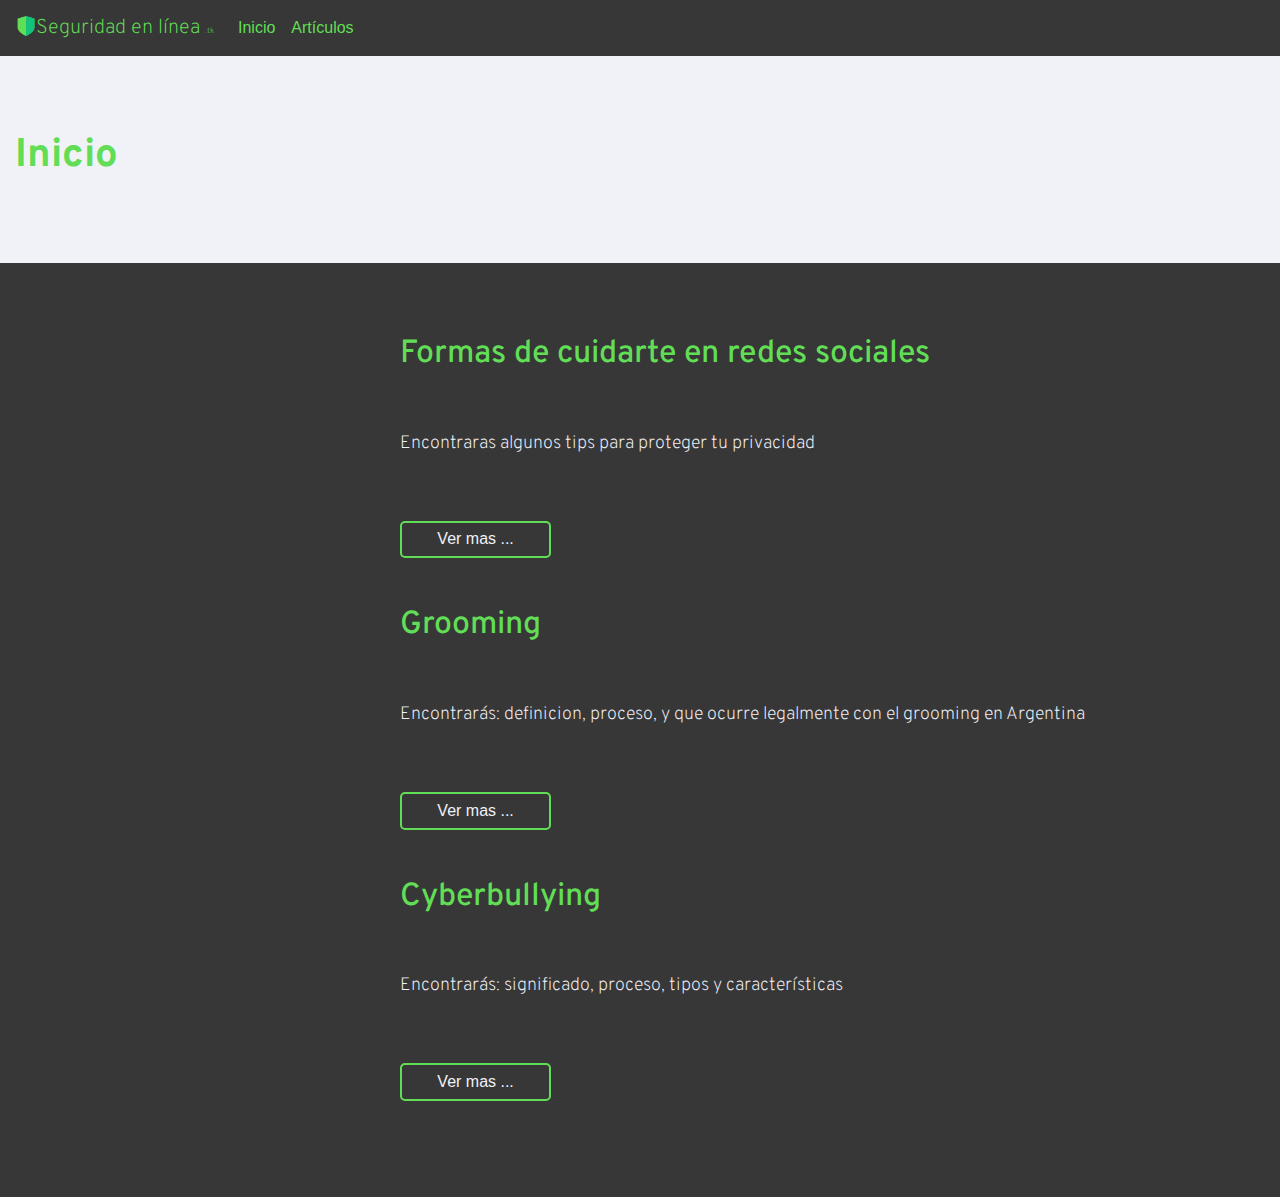
==== index.html @ 4ca2fb9d "Add files via upload" ====
<!DOCTYPE html>
<html lang="es">
<head>
    <meta charset="UTF-8">
    <meta name="viewport" content="width=device-width, initial-scale=1.0">
    <title>Inicio</title>
    <script src="https://ajax.googleapis.com/ajax/libs/jquery/3.3.1/jquery.min.js"></script>
    
    <link rel="stylesheet" href="https://stackpath.bootstrapcdn.com/bootstrap/4.3.1/css/bootstrap.min.css">
    <!--Scroll flow JS/CSS-->
	<script src="eskju.jquery.scrollflow.js"></script>
	<link rel="stylesheet" href="eskju.jquery.scrollflow.css">
	<!--Scrollflow-->
	<script src="scrollflow.js"></script>
	<!-- Favicon  -->
    <link rel="icon" href="images/favicon.png">
    <link rel="icon" href="shield (1).png">
    <!--Css-->
    <link rel="stylesheet" href="estilos.css">
    <link href="https://fonts.googleapis.com/css2?family=Overpass&display=swap" rel="stylesheet">
    <script src="https://code.jquery.com/jquery-3.2.1.slim.min.js" integrity="sha384-KJ3o2DKtIkvYIK3UENzmM7KCkRr/rE9/Qpg6aAZGJwFDMVNA/GpGFF93hXpG5KkN" crossorigin="anonymous"></script>
    <script src="https://cdnjs.cloudflare.com/ajax/libs/popper.js/1.12.9/umd/popper.min.js" integrity="sha384-ApNbgh9B+Y1QKtv3Rn7W3mgPxhU9K/ScQsAP7hUibX39j7fakFPskvXusvfa0b4Q" crossorigin="anonymous"></script>
    <script src="https://maxcdn.bootstrapcdn.com/bootstrap/4.0.0/js/bootstrap.min.js" integrity="sha384-JZR6Spejh4U02d8jOt6vLEHfe/JQGiRRSQQxSfFWpi1MquVdAyjUar5+76PVCmYl" crossorigin="anonymous"></script>
</head>
<body>
    <nav class="navbar navbar-expand-lg navbar-light bg-light">
        <a class="navbar-brand" href="#"><img src="shield (1).png" width="20" height="20" class="d-inline-block align-top" style="margin-top: 3px !important;" alt="">Seguridad en línea <b class="dottk">.tk</b></a>
        <button class="navbar-toggler" type="button" data-toggle="collapse" data-target="#navbarSupportedContent" aria-controls="navbarSupportedContent" aria-expanded="false" aria-label="Toggle navigation">
            <span class="navbar-toggler-icon"></span>
        </button>
        <div class="collapse navbar-collapse" id="navbarSupportedContent">
            <ul class="navbar-nav mr-auto">
                <li class="nav-item active">
                    <a class="nav-link" href="#">Inicio <span class="sr-only">(current)</span></a>
                </li>
                <li class="nav-item">
                    <a class="nav-link" href="articulos.html">Artículos </a>
                </li>
            </ul>
        </div>
    </nav>
    
    <div class="container" style="width: 100%; max-width: none !important;">
        <div class="row" id="prinback-art">
            <div class="col-md-10">
                <h1 class="titulo">Inicio</h1>
                <!--<span class="container-nombre">
                    <span class="circulo"></span>Por: Tomas Di Mauro
                </span>-->
            </div>
        </div>
        <div class="row">
            <div class="separador"></div>
        </div>
    </div>


    <div class="container">
        <div class="row">
            <div class="col-md-2"></div>
            <div class="col-md-10">
                <!--Publicidad-->
                <br>
            </div>
            <div class="col-md-2"></div>
        </div>
    </div>
    <br>
    <br>
    <div class="container" style="margin: 0%;">
        <div class="row">
            <div class="col-lg-12">
                <div class="art">
                    <div class="container">
                        <div class="row">
                            <div class="col-md-4">
                                <!--Imagen-->
                                <img src="https://images.unsplash.com/photo-1573152143286-0c422b4d2175?ixlib=rb-1.2.1&ixid=eyJhcHBfaWQiOjEyMDd9&auto=format&fit=crop&w=750&q=80" style="height: auto; width: 100%; border-radius: 5px;" alt="">
                            </div>
                            <div class="col-md-8">
                                <!--Texto-->
                                <h2 class="art-title">
                                Formas de cuidarte en redes sociales
                                </h2>
                                <br>
                                <br>
                                <p>
                                Encontraras algunos tips para proteger tu privacidad
                                </p>
                                <br>
                                <br>
                                <button class="button"><a href="tips.html"> Ver mas ...</a></button>
                            </div>
                        </div>
                    </div>
                </div>
            </div>

        </div>
    </div>
    <br>
    <br>
    <div class="container" style="margin: 0%;">
        <div class="row">
            <div class="col-lg-12">
                <div class="art">
                    <div class="container">
                        <div class="row">
                            <div class="col-md-4">
                                <!--Imagen-->
                                <img src="https://images.unsplash.com/photo-1523474438810-b04a2480633c?ixlib=rb-1.2.1&ixid=eyJhcHBfaWQiOjEyMDd9&auto=format&fit=crop&w=750&q=80" style="height: auto; width: 100%; border-radius: 5px;" alt="">
                            </div>
                            <div class="col-md-8">
                                
                                <h2 class="art-title">
                                    Grooming
                                </h2>
                                <br>
                                <br>
                                <p>
                                    Encontrarás: definicion, proceso, y que ocurre legalmente con el grooming en Argentina
                                </p>
                                <br>
                                <br>
                                <button class="button"><a href="grooming.html"> Ver mas ...</a></button>
                            </div>
                        </div>
                    </div>
                </div>
            </div>

        </div>
    </div>
    <br>
    <br>

    <div class="container" style="margin: 0%;">
        <div class="row">
            <div class="col-lg-12">
                <div class="art">
                    <div class="container">
                        <div class="row">
                            <div class="col-md-4">
                                <!--Imagen-->
                                <img src="https://images.unsplash.com/photo-1484175974775-f5df932b17eb?ixlib=rb-1.2.1&ixid=eyJhcHBfaWQiOjEyMDd9&auto=format&fit=crop&w=750&q=80" style="height: auto; width: 100%; border-radius: 5px;" alt="">
                            </div>
                            <div class="col-md-8">
                                <!--Texto-->
                                <h2 class="art-title">
                                    Cyberbullying
                                </h2>
                                <br>
                                <br>
                                <p>
                                    Encontrarás: significado, proceso, tipos y características 
                                </p>
                                <br>
                                <br>
                                <button class="button"><a href="cyberbullying.html"> Ver mas ...</a></button>
                            </div>
                        </div>
                    </div>
                </div>
            </div>

        </div>
    </div>
    <br>
    <br>
    <br>
    <br>
    <div class="container">
        <div class="row">
            <div class="col-lg-12">
                <!--Publicidad-->
            </div>
        </div>
    </div>
    <div class="container">
        <div class="row">
            <div class="col-lg-12">
                <!--
                    footer
                -->
            </div>
        </div>
    </div>
</body>
</html>
---- estilos.css ----
.titulo{
    color: #61de56 ;
    font-family: 'Overpass', sans-serif;
    font-weight: 700;
}
body{
    background-color: #373737 ;
    color: #f1f1f8;

}
.subtitulo{
    color: #f1f1f8 ;
    font-family: 'Overpass', sans-serif;
}
p{
    font-size: 18px;
    font-family: 'Overpass', sans-serif;
    font-weight: 200;
}
.text-title{
    font-weight: 400;
    color: #61de56;
    font-size: x-large;
}
.text-list-point{
    color: #61de56;
}
body{
    margin: 0mm !important;
    padding: 0% !important;
}
#prinback{
    padding-top: 20mm !important;
    padding-bottom: 20mm !important;
    /*background-image: url('12345.jpg');*/
    background-color: #f1f1f8;
    background-image: url('https://images.unsplash.com/photo-1579869847557-1f67382cc158?ixlib=rb-1.2.1&ixid=eyJhcHBfaWQiOjEyMDd9&auto=format&fit=crop&w=891&q=80');    
    background-repeat: no-repeat;
    background-attachment: fixed;
    background-size: cover;
}
#prinback-a{
    padding-top: 20mm !important;
    padding-bottom: 20mm !important;
    /*background-image: url('12345.jpg');*/
    background-color: #f1f1f8;
    background-image: url('redes.png');    
    background-repeat: no-repeat;
    background-attachment: fixed;
    background-size: cover;
}
#prinback-art{
    padding-top: 20mm !important;
    padding-bottom: 20mm !important;
    /*background-image: url('12345.jpg');*/
    background-color: #f1f1f8;
    background-image: url('https://images.unsplash.com/photo-1532181408476-c4cacd791406?ixlib=rb-1.2.1&ixid=eyJhcHBfaWQiOjEyMDd9&auto=format&fit=crop&w=334&q=80');    
    background-repeat: no-repeat;
    background-attachment: fixed;
    background-size: cover;
}
.art-title{
    color: #61de56;
}
.button{
    color: #f1f1f8;
    background: none;
    /*background-color: #61de56;*/
    width: 40mm;
    height: 10mm;
    border-radius: 5px;
    border: 0.7mm solid #61de56;
    text-decoration: none;
    transition: .5s;
}
.button:hover{
    background-color: #61de56;
    color: #f1f1f8;
    text-decoration: none;
    
}
.button a{
    color: #f1f1f8;
}
.button a:hover{
    text-decoration: none;
}
#col-prin{
    padding-left: 120px;
}
@media (max-width: 600px){
    #col-prin{
        padding-left: 10px;
    }
}
.nombre{
    font-size: 12px;
    font-family: 'Overpass', sans-serif;
    font-weight: 200; 
}
.sinpadding [class*="col-"] {
    padding: 0;
}
.navbar{
    background-color: #373737 !important;
    color: #61de56;
}
.navbar-brand{
    color: #61de56 !important;
}
.nav-link{
    color: #61de56 !important;
}
.dottk{
    font-size: 8px;
    font-family: 'Overpass', sans-serif;
    font-weight: 200; 

}
.navbar-brand{
    font-family: 'Overpass', sans-serif;
    font-weight: 200; 

}
.container-nombre{
    display: inline-block !important;
    font-size: 12px;
    font-family: 'Overpass', sans-serif;
    font-weight: 200;
}
h2{
    font-family: 'Overpass', sans-serif;
}
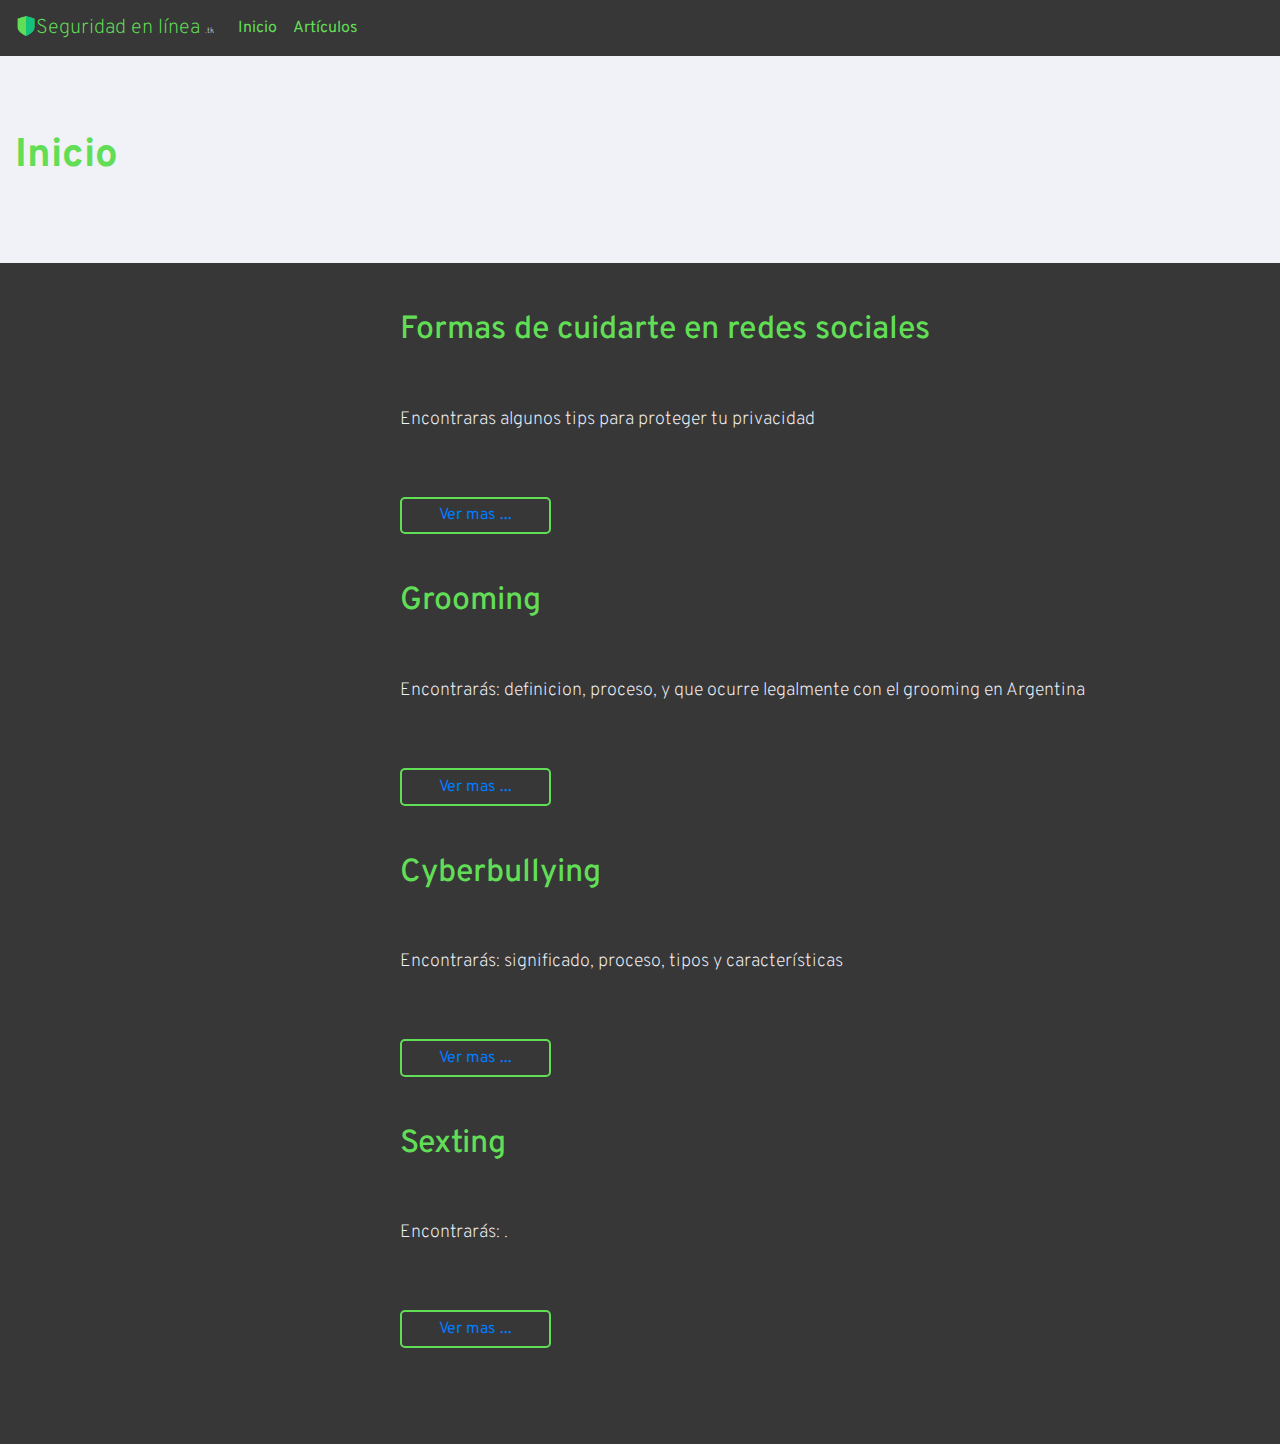
==== commit 08f28141: "Add files via upload" ====
--- a/index.html
+++ b/index.html
@@ -53,18 +53,6 @@
             <div class="separador"></div>
         </div>
     </div>
-
-
-    <div class="container">
-        <div class="row">
-            <div class="col-md-2"></div>
-            <div class="col-md-10">
-                <!--Publicidad-->
-                <br>
-            </div>
-            <div class="col-md-2"></div>
-        </div>
-    </div>
     <br>
     <br>
     <div class="container" style="margin: 0%;">
@@ -157,6 +145,39 @@
                                 <br>
                                 <br>
                                 <button class="button"><a href="cyberbullying.html"> Ver mas ...</a></button>
+                            </div>
+                        </div>
+                    </div>
+                </div>
+            </div>
+
+        </div>
+    </div>
+    <br>
+    <br>
+    <div class="container" style="margin: 0%;">
+        <div class="row">
+            <div class="col-lg-12">
+                <div class="art">
+                    <div class="container">
+                        <div class="row">
+                            <div class="col-md-4">
+                                <!--Imagen-->
+                                <img src="https://images.unsplash.com/photo-1484175974775-f5df932b17eb?ixlib=rb-1.2.1&ixid=eyJhcHBfaWQiOjEyMDd9&auto=format&fit=crop&w=750&q=80" style="height: auto; width: 100%; border-radius: 5px;" alt="">
+                            </div>
+                            <div class="col-md-8">
+                                <!--Texto-->
+                                <h2 class="art-title">
+                                    Sexting
+                                </h2>
+                                <br>
+                                <br>
+                                <p>
+                                    Encontrarás: .
+                                </p>
+                                <br>
+                                <br>
+                                <button class="button"><a href="sexting.html"> Ver mas ...</a></button>
                             </div>
                         </div>
                     </div>
--- a/estilos.css
+++ b/estilos.css
@@ -1,21 +1,18 @@
+* {
+    font-family: 'Overpass', sans-serif;
+    color: #f1f1f8 ;
+}
 .titulo{
     color: #61de56 ;
-    font-family: 'Overpass', sans-serif;
     font-weight: 700;
 }
 body{
     background-color: #373737 ;
-    color: #f1f1f8;
-
-}
-.subtitulo{
-    color: #f1f1f8 ;
-    font-family: 'Overpass', sans-serif;
+    margin: 0mm !important;
+    padding: 0% !important;
 }
 p{
     font-size: 18px;
-    font-family: 'Overpass', sans-serif;
-    font-weight: 200;
 }
 .text-title{
     font-weight: 400;
@@ -25,47 +22,28 @@
 .text-list-point{
     color: #61de56;
 }
-body{
-    margin: 0mm !important;
-    padding: 0% !important;
-}
-#prinback{
+#prinback, #prinback-a, #prinback-art{
     padding-top: 20mm !important;
     padding-bottom: 20mm !important;
-    /*background-image: url('12345.jpg');*/
     background-color: #f1f1f8;
-    background-image: url('https://images.unsplash.com/photo-1579869847557-1f67382cc158?ixlib=rb-1.2.1&ixid=eyJhcHBfaWQiOjEyMDd9&auto=format&fit=crop&w=891&q=80');    
     background-repeat: no-repeat;
     background-attachment: fixed;
     background-size: cover;
 }
+#prinback{
+    background-image: url('https://images.unsplash.com/photo-1579869847557-1f67382cc158?ixlib=rb-1.2.1&ixid=eyJhcHBfaWQiOjEyMDd9&auto=format&fit=crop&w=891&q=80');    
+}
 #prinback-a{
-    padding-top: 20mm !important;
-    padding-bottom: 20mm !important;
-    /*background-image: url('12345.jpg');*/
-    background-color: #f1f1f8;
     background-image: url('redes.png');    
-    background-repeat: no-repeat;
-    background-attachment: fixed;
-    background-size: cover;
 }
 #prinback-art{
-    padding-top: 20mm !important;
-    padding-bottom: 20mm !important;
-    /*background-image: url('12345.jpg');*/
-    background-color: #f1f1f8;
     background-image: url('https://images.unsplash.com/photo-1532181408476-c4cacd791406?ixlib=rb-1.2.1&ixid=eyJhcHBfaWQiOjEyMDd9&auto=format&fit=crop&w=334&q=80');    
-    background-repeat: no-repeat;
-    background-attachment: fixed;
-    background-size: cover;
 }
 .art-title{
     color: #61de56;
 }
 .button{
-    color: #f1f1f8;
     background: none;
-    /*background-color: #61de56;*/
     width: 40mm;
     height: 10mm;
     border-radius: 5px;
@@ -75,12 +53,7 @@
 }
 .button:hover{
     background-color: #61de56;
-    color: #f1f1f8;
     text-decoration: none;
-    
-}
-.button a{
-    color: #f1f1f8;
 }
 .button a:hover{
     text-decoration: none;
@@ -88,15 +61,8 @@
 #col-prin{
     padding-left: 120px;
 }
-@media (max-width: 600px){
-    #col-prin{
-        padding-left: 10px;
-    }
-}
 .nombre{
     font-size: 12px;
-    font-family: 'Overpass', sans-serif;
-    font-weight: 200; 
 }
 .sinpadding [class*="col-"] {
     padding: 0;
@@ -105,29 +71,21 @@
     background-color: #373737 !important;
     color: #61de56;
 }
-.navbar-brand{
-    color: #61de56 !important;
-}
-.nav-link{
+.navbar-brand, .nav-link{
     color: #61de56 !important;
 }
 .dottk{
     font-size: 8px;
-    font-family: 'Overpass', sans-serif;
+}
+.navbar-brand, .container-nombre, .dottk, .nombre, p{
     font-weight: 200; 
-
-}
-.navbar-brand{
-    font-family: 'Overpass', sans-serif;
-    font-weight: 200; 
-
 }
 .container-nombre{
     display: inline-block !important;
     font-size: 12px;
-    font-family: 'Overpass', sans-serif;
-    font-weight: 200;
 }
-h2{
-    font-family: 'Overpass', sans-serif;
+@media (max-width: 600px){
+    #col-prin{
+        padding-left: 10px;
+    }
 }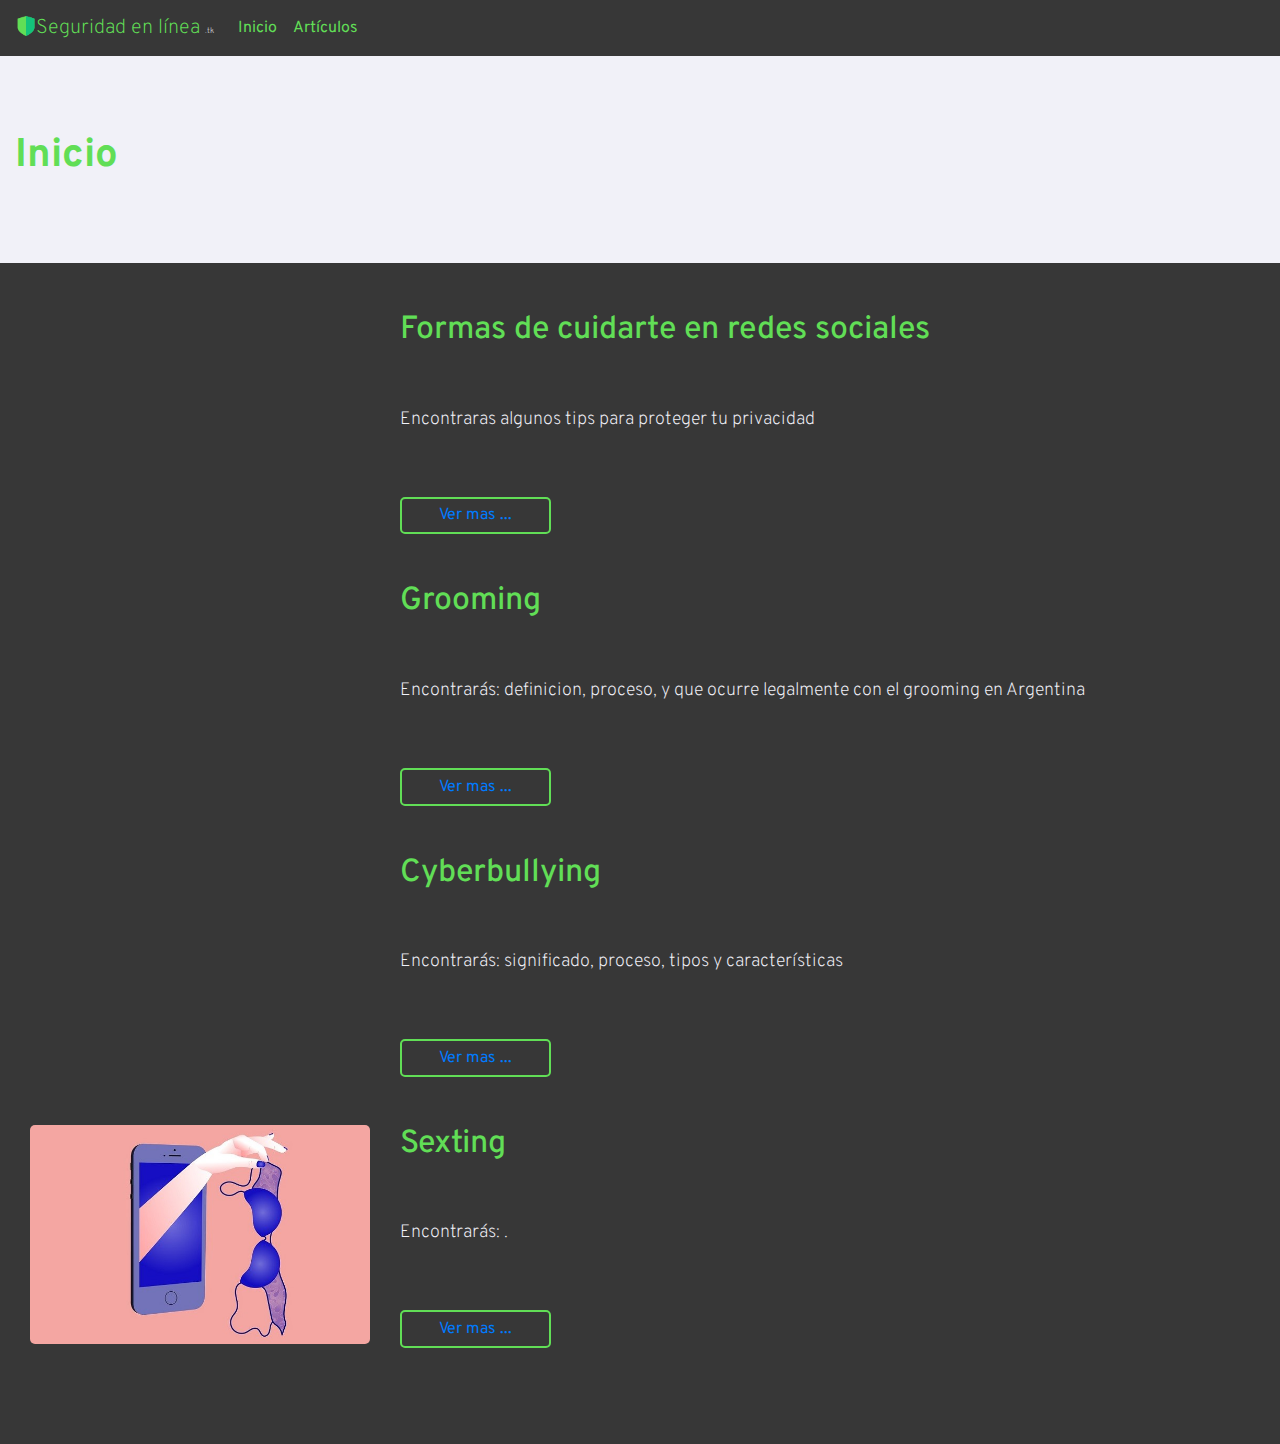
==== commit 0a373191: "Update index.html" ====
--- a/index.html
+++ b/index.html
@@ -1,210 +1,241 @@
 <!DOCTYPE html>
 <html lang="es">
-<head>
-    <meta charset="UTF-8">
-    <meta name="viewport" content="width=device-width, initial-scale=1.0">
+  <head>
+    <meta charset="UTF-8" />
+    <meta name="viewport" content="width=device-width, initial-scale=1.0" />
     <title>Inicio</title>
     <script src="https://ajax.googleapis.com/ajax/libs/jquery/3.3.1/jquery.min.js"></script>
-    
-    <link rel="stylesheet" href="https://stackpath.bootstrapcdn.com/bootstrap/4.3.1/css/bootstrap.min.css">
+
+    <link
+      rel="stylesheet"
+      href="https://stackpath.bootstrapcdn.com/bootstrap/4.3.1/css/bootstrap.min.css"
+    />
     <!--Scroll flow JS/CSS-->
-	<script src="eskju.jquery.scrollflow.js"></script>
-	<link rel="stylesheet" href="eskju.jquery.scrollflow.css">
-	<!--Scrollflow-->
-	<script src="scrollflow.js"></script>
-	<!-- Favicon  -->
-    <link rel="icon" href="images/favicon.png">
-    <link rel="icon" href="shield (1).png">
+    <script src="eskju.jquery.scrollflow.js"></script>
+    <link rel="stylesheet" href="eskju.jquery.scrollflow.css" />
+    <!--Scrollflow-->
+    <script src="scrollflow.js"></script>
+    <!-- Favicon  -->
+    <link rel="icon" href="images/favicon.png" />
+    <link rel="icon" href="shield (1).png" />
     <!--Css-->
-    <link rel="stylesheet" href="estilos.css">
-    <link href="https://fonts.googleapis.com/css2?family=Overpass&display=swap" rel="stylesheet">
-    <script src="https://code.jquery.com/jquery-3.2.1.slim.min.js" integrity="sha384-KJ3o2DKtIkvYIK3UENzmM7KCkRr/rE9/Qpg6aAZGJwFDMVNA/GpGFF93hXpG5KkN" crossorigin="anonymous"></script>
-    <script src="https://cdnjs.cloudflare.com/ajax/libs/popper.js/1.12.9/umd/popper.min.js" integrity="sha384-ApNbgh9B+Y1QKtv3Rn7W3mgPxhU9K/ScQsAP7hUibX39j7fakFPskvXusvfa0b4Q" crossorigin="anonymous"></script>
-    <script src="https://maxcdn.bootstrapcdn.com/bootstrap/4.0.0/js/bootstrap.min.js" integrity="sha384-JZR6Spejh4U02d8jOt6vLEHfe/JQGiRRSQQxSfFWpi1MquVdAyjUar5+76PVCmYl" crossorigin="anonymous"></script>
-</head>
-<body>
+    <link rel="stylesheet" href="estilos.css" />
+    <link
+      href="https://fonts.googleapis.com/css2?family=Overpass&display=swap"
+      rel="stylesheet"
+    />
+    <script
+      src="https://code.jquery.com/jquery-3.2.1.slim.min.js"
+      integrity="sha384-KJ3o2DKtIkvYIK3UENzmM7KCkRr/rE9/Qpg6aAZGJwFDMVNA/GpGFF93hXpG5KkN"
+      crossorigin="anonymous"
+    ></script>
+    <script
+      src="https://cdnjs.cloudflare.com/ajax/libs/popper.js/1.12.9/umd/popper.min.js"
+      integrity="sha384-ApNbgh9B+Y1QKtv3Rn7W3mgPxhU9K/ScQsAP7hUibX39j7fakFPskvXusvfa0b4Q"
+      crossorigin="anonymous"
+    ></script>
+    <script
+      src="https://maxcdn.bootstrapcdn.com/bootstrap/4.0.0/js/bootstrap.min.js"
+      integrity="sha384-JZR6Spejh4U02d8jOt6vLEHfe/JQGiRRSQQxSfFWpi1MquVdAyjUar5+76PVCmYl"
+      crossorigin="anonymous"
+    ></script>
+  </head>
+  <body>
     <nav class="navbar navbar-expand-lg navbar-light bg-light">
-        <a class="navbar-brand" href="#"><img src="shield (1).png" width="20" height="20" class="d-inline-block align-top" style="margin-top: 3px !important;" alt="">Seguridad en línea <b class="dottk">.tk</b></a>
-        <button class="navbar-toggler" type="button" data-toggle="collapse" data-target="#navbarSupportedContent" aria-controls="navbarSupportedContent" aria-expanded="false" aria-label="Toggle navigation">
-            <span class="navbar-toggler-icon"></span>
-        </button>
-        <div class="collapse navbar-collapse" id="navbarSupportedContent">
-            <ul class="navbar-nav mr-auto">
-                <li class="nav-item active">
-                    <a class="nav-link" href="#">Inicio <span class="sr-only">(current)</span></a>
-                </li>
-                <li class="nav-item">
-                    <a class="nav-link" href="articulos.html">Artículos </a>
-                </li>
-            </ul>
-        </div>
+      <a class="navbar-brand" href="#"
+        ><img
+          src="shield (1).png"
+          width="20"
+          height="20"
+          class="d-inline-block align-top"
+          style="margin-top: 3px !important"
+          alt=""
+        />Seguridad en línea <b class="dottk">.tk</b></a
+      >
+      <button
+        class="navbar-toggler"
+        type="button"
+        data-toggle="collapse"
+        data-target="#navbarSupportedContent"
+        aria-controls="navbarSupportedContent"
+        aria-expanded="false"
+        aria-label="Toggle navigation"
+      >
+        <span class="navbar-toggler-icon"></span>
+      </button>
+      <div class="collapse navbar-collapse" id="navbarSupportedContent">
+        <ul class="navbar-nav mr-auto">
+          <li class="nav-item active">
+            <a class="nav-link" href="#"
+              >Inicio <span class="sr-only">(current)</span></a
+            >
+          </li>
+          <li class="nav-item">
+            <a class="nav-link" href="articulos.html">Artículos </a>
+          </li>
+        </ul>
+      </div>
     </nav>
-    
-    <div class="container" style="width: 100%; max-width: none !important;">
-        <div class="row" id="prinback-art">
-            <div class="col-md-10">
-                <h1 class="titulo">Inicio</h1>
-                <!--<span class="container-nombre">
+
+    <div class="container" style="width: 100%; max-width: none !important">
+      <div class="row" id="prinback-art">
+        <div class="col-md-10">
+          <h1 class="titulo">Inicio</h1>
+          <!--<span class="container-nombre">
                     <span class="circulo"></span>Por: Tomas Di Mauro
                 </span>-->
-            </div>
-        </div>
-        <div class="row">
-            <div class="separador"></div>
-        </div>
-    </div>
-    <br>
-    <br>
-    <div class="container" style="margin: 0%;">
-        <div class="row">
-            <div class="col-lg-12">
-                <div class="art">
-                    <div class="container">
-                        <div class="row">
-                            <div class="col-md-4">
-                                <!--Imagen-->
-                                <img src="https://images.unsplash.com/photo-1573152143286-0c422b4d2175?ixlib=rb-1.2.1&ixid=eyJhcHBfaWQiOjEyMDd9&auto=format&fit=crop&w=750&q=80" style="height: auto; width: 100%; border-radius: 5px;" alt="">
-                            </div>
-                            <div class="col-md-8">
-                                <!--Texto-->
-                                <h2 class="art-title">
-                                Formas de cuidarte en redes sociales
-                                </h2>
-                                <br>
-                                <br>
-                                <p>
-                                Encontraras algunos tips para proteger tu privacidad
-                                </p>
-                                <br>
-                                <br>
-                                <button class="button"><a href="tips.html"> Ver mas ...</a></button>
-                            </div>
-                        </div>
-                    </div>
-                </div>
-            </div>
+        </div>
+      </div>
+      <div class="row">
+        <div class="separador"></div>
+      </div>
+    </div>
+    <br />
+    <br />
+    <div class="container" style="margin: 0%">
+      <div class="row">
+        <div class="col-lg-12">
+          <div class="art">
+            <div class="container">
+              <div class="row">
+                <div class="col-md-4">
+                  <!--Imagen-->
+                  <img
+                    src="https://images.unsplash.com/photo-1573152143286-0c422b4d2175?ixlib=rb-1.2.1&ixid=eyJhcHBfaWQiOjEyMDd9&auto=format&fit=crop&w=750&q=80"
+                    style="height: auto; width: 100%; border-radius: 5px"
+                    alt=""
+                  />
+                </div>
+                <div class="col-md-8">
+                  <!--Texto-->
+                  <h2 class="art-title">
+                    Formas de cuidarte en redes sociales
+                  </h2>
+                  <br />
+                  <br />
+                  <p>Encontraras algunos tips para proteger tu privacidad</p>
+                  <br />
+                  <br />
+                  <button class="button">
+                    <a href="tips.html"> Ver mas ...</a>
+                  </button>
+                </div>
+              </div>
+            </div>
+          </div>
+        </div>
+      </div>
+    </div>
+    <br />
+    <br />
+    <div class="container" style="margin: 0%">
+      <div class="row">
+        <div class="col-lg-12">
+          <div class="art">
+            <div class="container">
+              <div class="row">
+                <div class="col-md-4">
+                  <!--Imagen-->
+                  <img
+                    src="https://images.unsplash.com/photo-1523474438810-b04a2480633c?ixlib=rb-1.2.1&ixid=eyJhcHBfaWQiOjEyMDd9&auto=format&fit=crop&w=750&q=80"
+                    style="height: auto; width: 100%; border-radius: 5px"
+                    alt=""
+                  />
+                </div>
+                <div class="col-md-8">
+                  <h2 class="art-title">Grooming</h2>
+                  <br />
+                  <br />
+                  <p>
+                    Encontrarás: definicion, proceso, y que ocurre legalmente
+                    con el grooming en Argentina
+                  </p>
+                  <br />
+                  <br />
+                  <button class="button">
+                    <a href="grooming.html"> Ver mas ...</a>
+                  </button>
+                </div>
+              </div>
+            </div>
+          </div>
+        </div>
+      </div>
+    </div>
+    <br />
+    <br />
 
-        </div>
-    </div>
-    <br>
-    <br>
-    <div class="container" style="margin: 0%;">
-        <div class="row">
-            <div class="col-lg-12">
-                <div class="art">
-                    <div class="container">
-                        <div class="row">
-                            <div class="col-md-4">
-                                <!--Imagen-->
-                                <img src="https://images.unsplash.com/photo-1523474438810-b04a2480633c?ixlib=rb-1.2.1&ixid=eyJhcHBfaWQiOjEyMDd9&auto=format&fit=crop&w=750&q=80" style="height: auto; width: 100%; border-radius: 5px;" alt="">
-                            </div>
-                            <div class="col-md-8">
-                                
-                                <h2 class="art-title">
-                                    Grooming
-                                </h2>
-                                <br>
-                                <br>
-                                <p>
-                                    Encontrarás: definicion, proceso, y que ocurre legalmente con el grooming en Argentina
-                                </p>
-                                <br>
-                                <br>
-                                <button class="button"><a href="grooming.html"> Ver mas ...</a></button>
-                            </div>
-                        </div>
-                    </div>
-                </div>
-            </div>
-
-        </div>
-    </div>
-    <br>
-    <br>
-
-    <div class="container" style="margin: 0%;">
-        <div class="row">
-            <div class="col-lg-12">
-                <div class="art">
-                    <div class="container">
-                        <div class="row">
-                            <div class="col-md-4">
-                                <!--Imagen-->
-                                <img src="https://images.unsplash.com/photo-1484175974775-f5df932b17eb?ixlib=rb-1.2.1&ixid=eyJhcHBfaWQiOjEyMDd9&auto=format&fit=crop&w=750&q=80" style="height: auto; width: 100%; border-radius: 5px;" alt="">
-                            </div>
-                            <div class="col-md-8">
-                                <!--Texto-->
-                                <h2 class="art-title">
-                                    Cyberbullying
-                                </h2>
-                                <br>
-                                <br>
-                                <p>
-                                    Encontrarás: significado, proceso, tipos y características 
-                                </p>
-                                <br>
-                                <br>
-                                <button class="button"><a href="cyberbullying.html"> Ver mas ...</a></button>
-                            </div>
-                        </div>
-                    </div>
-                </div>
-            </div>
-
-        </div>
-    </div>
-    <br>
-    <br>
-    <div class="container" style="margin: 0%;">
-        <div class="row">
-            <div class="col-lg-12">
-                <div class="art">
-                    <div class="container">
-                        <div class="row">
-                            <div class="col-md-4">
-                                <!--Imagen-->
-                                <img src="https://images.unsplash.com/photo-1484175974775-f5df932b17eb?ixlib=rb-1.2.1&ixid=eyJhcHBfaWQiOjEyMDd9&auto=format&fit=crop&w=750&q=80" style="height: auto; width: 100%; border-radius: 5px;" alt="">
-                            </div>
-                            <div class="col-md-8">
-                                <!--Texto-->
-                                <h2 class="art-title">
-                                    Sexting
-                                </h2>
-                                <br>
-                                <br>
-                                <p>
-                                    Encontrarás: .
-                                </p>
-                                <br>
-                                <br>
-                                <button class="button"><a href="sexting.html"> Ver mas ...</a></button>
-                            </div>
-                        </div>
-                    </div>
-                </div>
-            </div>
-
-        </div>
-    </div>
-    <br>
-    <br>
-    <br>
-    <br>
-    <div class="container">
-        <div class="row">
-            <div class="col-lg-12">
-                <!--Publicidad-->
-            </div>
-        </div>
-    </div>
-    <div class="container">
-        <div class="row">
-            <div class="col-lg-12">
-                <!--
-                    footer
-                -->
-            </div>
-        </div>
-    </div>
-</body>
-</html>+    <div class="container" style="margin: 0%">
+      <div class="row">
+        <div class="col-lg-12">
+          <div class="art">
+            <div class="container">
+              <div class="row">
+                <div class="col-md-4">
+                  <!--Imagen-->
+                  <img
+                    src="https://images.unsplash.com/photo-1484175974775-f5df932b17eb?ixlib=rb-1.2.1&ixid=eyJhcHBfaWQiOjEyMDd9&auto=format&fit=crop&w=750&q=80"
+                    style="height: auto; width: 100%; border-radius: 5px"
+                    alt=""
+                  />
+                </div>
+                <div class="col-md-8">
+                  <!--Texto-->
+                  <h2 class="art-title">Cyberbullying</h2>
+                  <br />
+                  <br />
+                  <p>
+                    Encontrarás: significado, proceso, tipos y características
+                  </p>
+                  <br />
+                  <br />
+                  <button class="button">
+                    <a href="cyberbullying.html"> Ver mas ...</a>
+                  </button>
+                </div>
+              </div>
+            </div>
+          </div>
+        </div>
+      </div>
+    </div>
+    <br />
+    <br />
+    <div class="container" style="margin: 0%">
+      <div class="row">
+        <div class="col-lg-12">
+          <div class="art">
+            <div class="container">
+              <div class="row">
+                <div class="col-md-4">
+                  <!--Imagen-->
+                  <img
+                    src="./sexting.jpg"
+                    style="height: auto; width: 100%; border-radius: 5px"
+                    alt=""
+                  />
+                </div>
+                <div class="col-md-8">
+                  <!--Texto-->
+                  <h2 class="art-title">Sexting</h2>
+                  <br />
+                  <br />
+                  <p>Encontrarás: .</p>
+                  <br />
+                  <br />
+                  <button class="button">
+                    <a href="sexting.html"> Ver mas ...</a>
+                  </button>
+                </div>
+              </div>
+            </div>
+          </div>
+        </div>
+      </div>
+    </div>
+    <br />
+    <br />
+    <br />
+    <br />
+  </body>
+</html>
--- a/estilos.css
+++ b/estilos.css
@@ -1,91 +1,102 @@
 * {
-    font-family: 'Overpass', sans-serif;
-    color: #f1f1f8 ;
+  font-family: "Overpass", sans-serif;
+  color: #f1f1f8;
 }
-.titulo{
-    color: #61de56 ;
-    font-weight: 700;
+.titulo {
+  color: #61de56;
+  font-weight: 700;
 }
-body{
-    background-color: #373737 ;
-    margin: 0mm !important;
-    padding: 0% !important;
+body {
+  background-color: #373737;
+  margin: 0mm !important;
+  padding: 0% !important;
 }
-p{
-    font-size: 18px;
+p {
+  font-size: 18px;
 }
-.text-title{
-    font-weight: 400;
-    color: #61de56;
-    font-size: x-large;
+.text-title {
+  font-weight: 400;
+  color: #61de56;
+  font-size: x-large;
 }
-.text-list-point{
-    color: #61de56;
+.text-list-point {
+  color: #61de56;
 }
-#prinback, #prinback-a, #prinback-art{
-    padding-top: 20mm !important;
-    padding-bottom: 20mm !important;
-    background-color: #f1f1f8;
-    background-repeat: no-repeat;
-    background-attachment: fixed;
-    background-size: cover;
+#prinback,
+#prinback-a,
+#prinback-b,
+#prinback-art {
+  padding-top: 20mm !important;
+  padding-bottom: 20mm !important;
+  background-color: #f1f1f8;
+  background-repeat: no-repeat;
+  background-attachment: fixed;
+  background-size: cover;
 }
-#prinback{
-    background-image: url('https://images.unsplash.com/photo-1579869847557-1f67382cc158?ixlib=rb-1.2.1&ixid=eyJhcHBfaWQiOjEyMDd9&auto=format&fit=crop&w=891&q=80');    
+#prinback {
+  background-image: url("https://images.unsplash.com/photo-1579869847557-1f67382cc158?ixlib=rb-1.2.1&ixid=eyJhcHBfaWQiOjEyMDd9&auto=format&fit=crop&w=891&q=80");
 }
-#prinback-a{
-    background-image: url('redes.png');    
+#prinback-a {
+  background-image: url("redes.png");
 }
-#prinback-art{
-    background-image: url('https://images.unsplash.com/photo-1532181408476-c4cacd791406?ixlib=rb-1.2.1&ixid=eyJhcHBfaWQiOjEyMDd9&auto=format&fit=crop&w=334&q=80');    
+#prinback-b {
+  background-image: url("sexting.jpg");
 }
-.art-title{
-    color: #61de56;
+#prinback-art {
+  background-image: url("https://images.unsplash.com/photo-1532181408476-c4cacd791406?ixlib=rb-1.2.1&ixid=eyJhcHBfaWQiOjEyMDd9&auto=format&fit=crop&w=334&q=80");
 }
-.button{
-    background: none;
-    width: 40mm;
-    height: 10mm;
-    border-radius: 5px;
-    border: 0.7mm solid #61de56;
-    text-decoration: none;
-    transition: .5s;
+.art-title {
+  color: #61de56;
 }
-.button:hover{
-    background-color: #61de56;
-    text-decoration: none;
+.button {
+  background: none;
+  width: 40mm;
+  height: 10mm;
+  border-radius: 5px;
+  border: 0.7mm solid #61de56;
+  text-decoration: none;
+  transition: 0.5s;
 }
-.button a:hover{
-    text-decoration: none;
+.button:hover {
+  background-color: #61de56;
+  text-decoration: none;
 }
-#col-prin{
-    padding-left: 120px;
+.button a:hover {
+  text-decoration: none;
 }
-.nombre{
-    font-size: 12px;
+#col-prin {
+  padding-left: 120px;
+}
+.nombre {
+  font-size: 12px;
 }
 .sinpadding [class*="col-"] {
-    padding: 0;
+  padding: 0;
 }
-.navbar{
-    background-color: #373737 !important;
-    color: #61de56;
+.navbar {
+  background-color: #373737 !important;
+  color: #61de56;
 }
-.navbar-brand, .nav-link{
-    color: #61de56 !important;
+.navbar-brand,
+.nav-link {
+  color: #61de56 !important;
 }
-.dottk{
-    font-size: 8px;
+.dottk {
+  font-size: 8px;
 }
-.navbar-brand, .container-nombre, .dottk, .nombre, p{
-    font-weight: 200; 
+.navbar-brand,
+.container-nombre,
+.dottk,
+.nombre,
+p {
+  font-weight: 200;
 }
-.container-nombre{
-    display: inline-block !important;
-    font-size: 12px;
+.container-nombre {
+  display: inline-block !important;
+  font-size: 12px;
 }
-@media (max-width: 600px){
-    #col-prin{
-        padding-left: 10px;
-    }
-}+@media (max-width: 600px) {
+  #col-prin {
+    padding-left: 10px;
+  }
+}
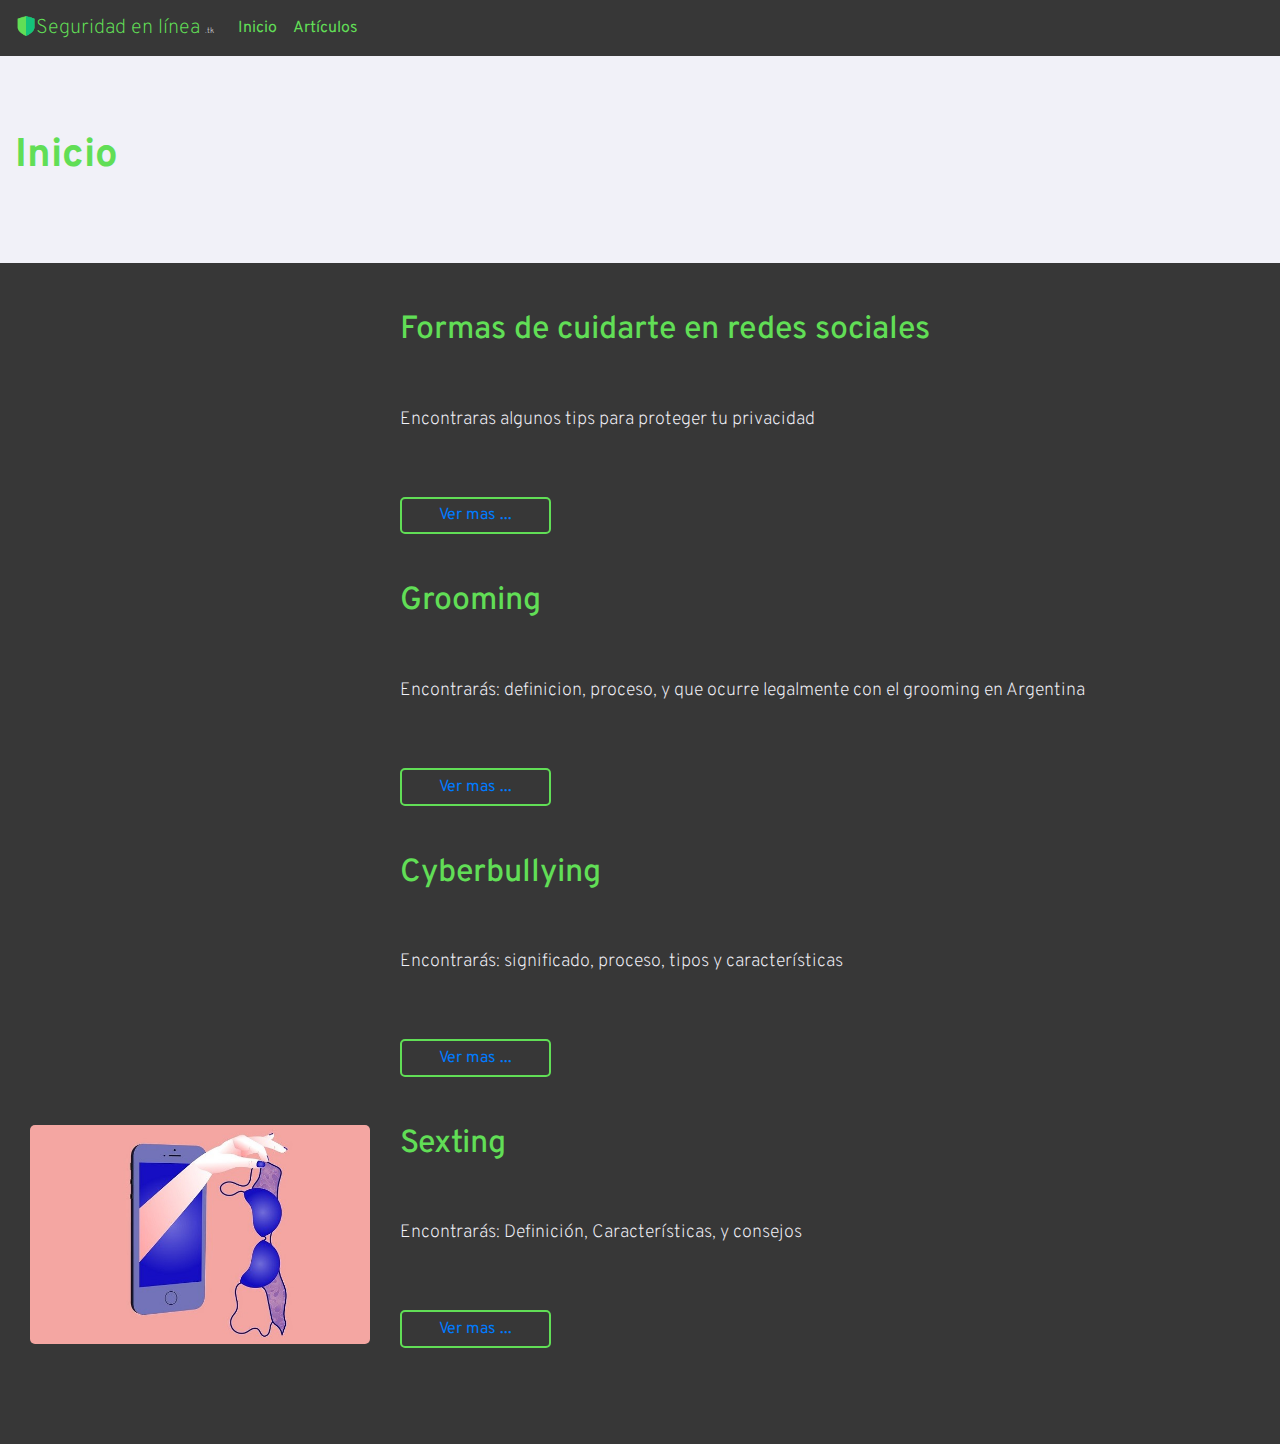
==== commit c53f69bd: "Update index.html" ====
--- a/index.html
+++ b/index.html
@@ -220,7 +220,7 @@
                   <h2 class="art-title">Sexting</h2>
                   <br />
                   <br />
-                  <p>Encontrarás: .</p>
+                  <p>Encontrarás: Definición, Características, y consejos</p>
                   <br />
                   <br />
                   <button class="button">
